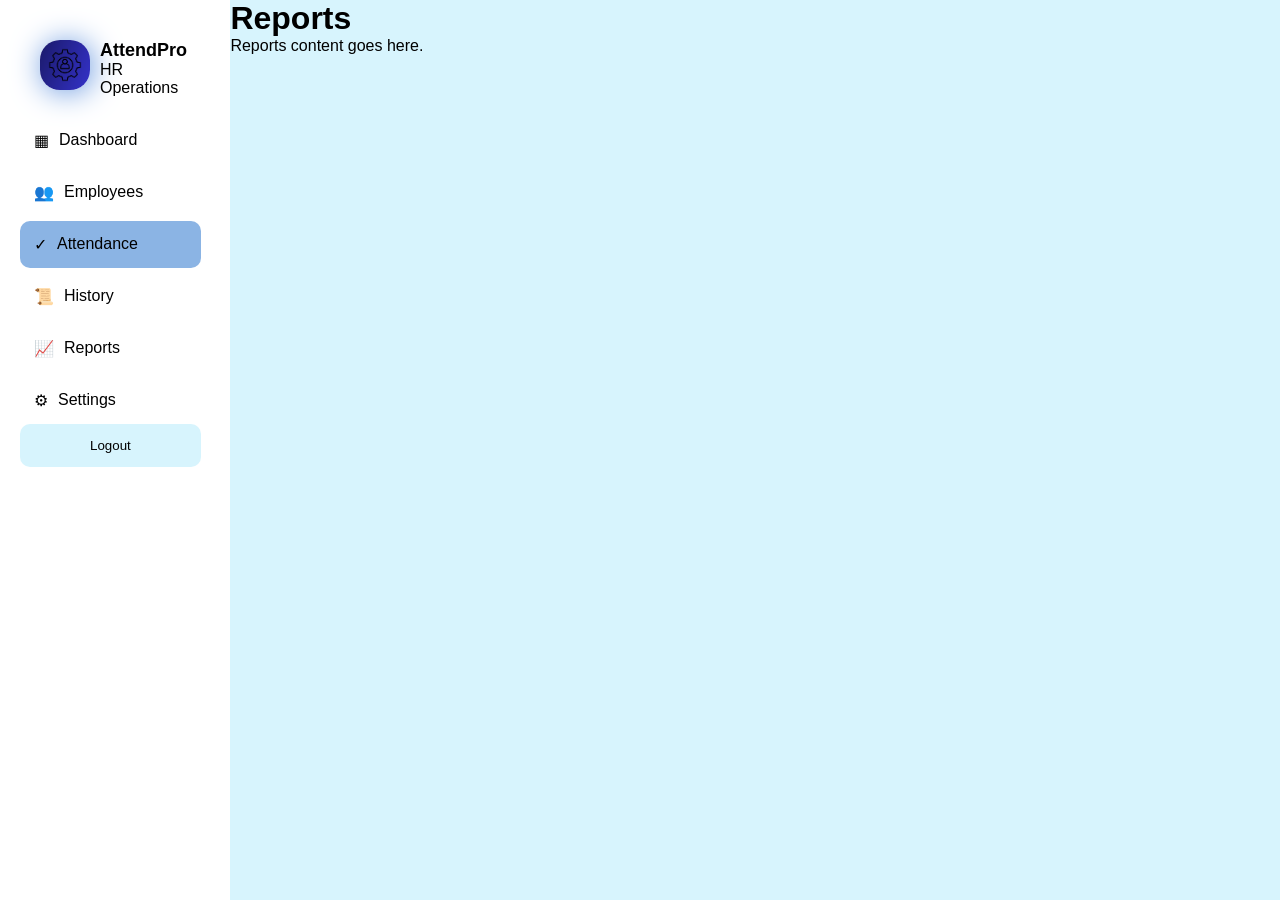
==== attendance.html @ 3359a7c5 "management system" ====
<!DOCTYPE html>
<html lang="en">

<head>
  <meta charset="UTF-8">
  <meta name="viewport" content="width=device-width, initial-scale=1.0">
  <link rel="stylesheet" href="style.css">
  <title>Document</title>
</head>

<body class="dashboard-body">
  <div class="app-shell">
    <aside class="sidebar" id="sidebar">
      <div class="brand">
        <div class="logo">
          <img src="logo.png" alt="Company Logo" height="50px">
          <div>
            <h2>AttendPro</h2>
            <p>HR Operations</p>
          </div>
        </div>
      </div>
      <nav class="nav-links">
        <a href="dashboard.html" class="nav-link" data-page="dashboard"><span
            class="nav-icon">▦</span><span>Dashboard</span></a>
        <a href="employees.html" class="nav-link" data-page="employees"><span
            class="nav-icon">👥</span><span>Employees</span></a>
        <a href="attendance.html" id="current-link" class="nav-link" data-page="attendance"><span
            class="nav-icon">✓</span><span>Attendance</span></a>
        <a href="history.html" class="nav-link" data-page="history"><span
            class="nav-icon">📜</span><span>History</span></a>
        <a href="reports.html" class="nav-link active" data-page="reports"><span
            class="nav-icon">📈</span><span>Reports</span></a>
        <a href="settings.html" class="nav-link" data-page="settings"><span
            class="nav-icon">⚙</span><span>Settings</span></a>
      </nav>

      <button id="logoutBtn">Logout</button>
    </aside>
    <main class="main-content">
      <header class="header">
        <h1>Reports</h1>
      </header>
      <section class="content">
        <p>Reports content goes here.</p>
      </section>
    </main>
  </div>
</body>

</html>
---- style.css ----
* {
    margin: 0;
    padding: 0;
    box-sizing: border-box;
}

body.login-body {
    height: 100vh;
    display: flex;
    justify-content: center;
    align-items: center;
    background-color: rgb(215, 244, 253);
    font-family: 'Segoe UI', Tahoma, Geneva, Verdana, sans-serif;
}

#login {
    width: 30%;
    height: auto;
    margin: auto;
    padding: 30px;
    background-color: white;
    border-radius: 10px;
    box-shadow: 1px 1px 10px rgb(39, 64, 102);
}

#logo img {
    border-radius: 20px;
    box-shadow:2px 2px 30px rgb(105, 152, 223);
}

#login label {
    font-size: 18px;
}

#login h1 {
    text-align: center;
    margin-bottom: 20px;
}

#pass-div {
    display: flex;
    gap: 5px;
}

#username {
    width: 100%;
    height: 40px;
    padding-left: 10px;
    border-radius: 10px;
    border: solid 2px rgb(106, 138, 176);
}

#password {
    width: 90%;
    height: 40px;
    padding-left: 10px;
    border-radius: 10px;
    border: solid 2px rgb(106, 138, 176);
}

.toggle-password {
    height: 40px;
    width: 10%;
    border-radius: 10px;
    border: solid 2px rgb(106, 138, 176);
}

#login-button {
    width: 100%;
    padding: 12px;
    margin-top: 20px;
    background: #2e8fff;
    color: white;
    border: none;
    border-radius: 10px;
    font-size: 16px;
    cursor: pointer;
    transition: 0.4s ease-in-out;
}

#login-button:hover {
    background: #004ba7;
}

/*------------- dashboard css -----------*/
body.dashboard-body{
    height: 100vh;
    display: flex;
    background-color: rgb(215, 244, 253);
    font-family: 'Segoe UI', Tahoma, Geneva, Verdana, sans-serif;
}

.app-shell {
    width: 100vw;
    display: flex;
}

#sidebar {
    width: 18%;
    padding: 20px;
    background-color: white;
}

.logo {
    margin: 20px;
    gap: 10px;
    display: flex;
}

.logo h2 {
    font-size: 18px;
}

.logo img {
    border-radius: 20px;
    box-shadow:2px 2px 30px rgb(105, 152, 223);
}

.nav-links {
    display: flex;
    flex-direction: column;
    gap: 5px;
}

.nav-link {
    height: auto;
    width: 95%;
    color: black;
    padding: 14px;
    border-radius: 10px;
    text-decoration: none;
    display: flex;
    gap: 10px;
}

.nav-link:hover{
    background-color: #8bb4e4;
}

#current-link {
    background-color: #8bb4e4;
}

.main-content {
    width: 82%;
}

#logoutBtn {
    width: 95%;
    padding: 14px;
    border: 0;
    background-color: rgb(215, 244, 253);
    border-radius: 10px;
    text-decoration: none;
}

#logoutBtn:hover{
    background-color: #8bb4e4;
}
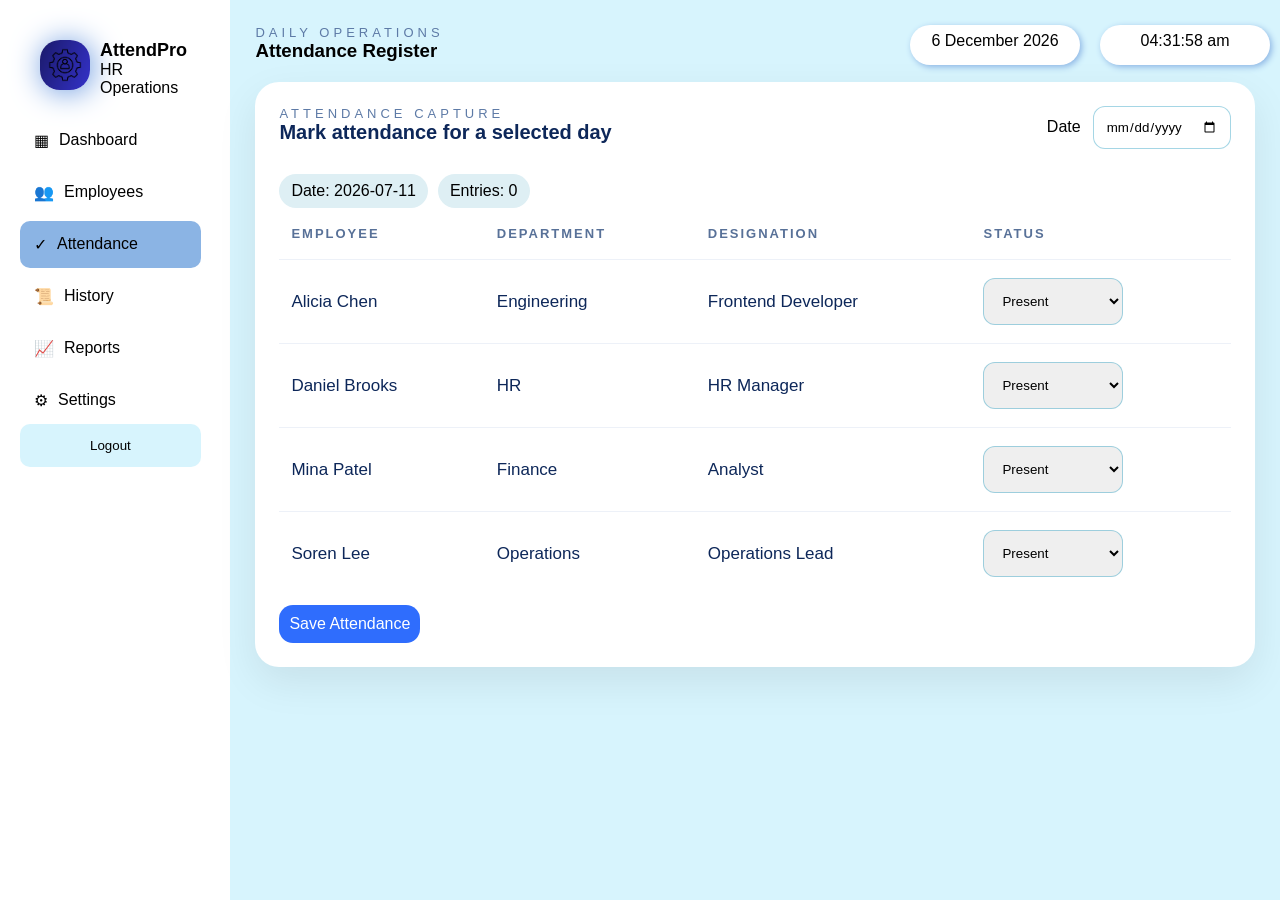
==== commit 68395f21: "complete another paage" ====
--- a/attendance.html
+++ b/attendance.html
@@ -4,8 +4,8 @@
 <head>
   <meta charset="UTF-8">
   <meta name="viewport" content="width=device-width, initial-scale=1.0">
-  <link rel="stylesheet" href="style.css">
-  <title>Document</title>
+  <link rel="stylesheet" href="css/style.css">
+  <title>AttendPro - Attendance</title>
 </head>
 
 <body class="dashboard-body">
@@ -13,7 +13,7 @@
     <aside class="sidebar" id="sidebar">
       <div class="brand">
         <div class="logo">
-          <img src="logo.png" alt="Company Logo" height="50px">
+          <img src="images/logo.png" alt="Company Logo" height="50px">
           <div>
             <h2>AttendPro</h2>
             <p>HR Operations</p>
@@ -38,14 +38,116 @@
       <button id="logoutBtn">Logout</button>
     </aside>
     <main class="main-content">
-      <header class="header">
-        <h1>Reports</h1>
+      <div>
+        <header class="topbar">
+          <p class="eyebrow">Daily operations</p>
+          <h3>Attendance Register</h3>
+      </div>
+      <div id="time-date">
+
+        <p class="time-date" id="current-date"></p>
+        <p class="time-date" id="current-time"></p>
+
+      </div>
       </header>
-      <section class="content">
-        <p>Reports content goes here.</p>
+
+      <section class="panel">
+        <div class="panel-header">
+          <div>
+            <p class="eyebrow">Attendance capture</p>
+            <h3>Mark attendance for a selected day</h3>
+          </div>
+          <div class="attendance-date">
+            <label for="attendanceDate">Date</label>
+            <input id="attendanceDate" type="date">
+          </div>
+        </div>
+
+        <div class="summary-strip" id="attendanceSummary">
+          <div class="summary-pill">Date: 2026-07-11</div>
+          <div class="summary-pill">Entries: 0</div>
+        </div>
+
+        <div class="table-wrapper">
+          <table>
+            <thead>
+              <tr>
+                <th>Employee</th>
+                <th>Department</th>
+                <th>Designation</th>
+                <th>Status</th>
+              </tr>
+            </thead>
+            <tbody id="attendanceTableBody">
+              <tr>
+                <td>Alicia Chen</td>
+                <td>Engineering</td>
+                <td>Frontend Developer</td>
+                <td>
+                  <select class="status-select" data-employee-id="EMP001">
+                    <option value="Present" selected="">Present</option>
+                    <option value="Absent">Absent</option>
+                    <option value="Leave">Leave</option>
+                    <option value="Half Day">Half Day</option>
+                    <option value="Work From Home">Work From Home</option>
+                  </select>
+                </td>
+              </tr>
+              <tr>
+                <td>Daniel Brooks</td>
+                <td>HR</td>
+                <td>HR Manager</td>
+                <td>
+                  <select class="status-select" data-employee-id="EMP002">
+                    <option value="Present" selected="">Present</option>
+                    <option value="Absent">Absent</option>
+                    <option value="Leave">Leave</option>
+                    <option value="Half Day">Half Day</option>
+                    <option value="Work From Home">Work From Home</option>
+                  </select>
+                </td>
+              </tr>
+              <tr>
+                <td>Mina Patel</td>
+                <td>Finance</td>
+                <td>Analyst</td>
+                <td>
+                  <select class="status-select" data-employee-id="EMP003">
+                    <option value="Present" selected="">Present</option>
+                    <option value="Absent">Absent</option>
+                    <option value="Leave">Leave</option>
+                    <option value="Half Day">Half Day</option>
+                    <option value="Work From Home">Work From Home</option>
+                  </select>
+                </td>
+              </tr>
+              <tr>
+                <td>Soren Lee</td>
+                <td>Operations</td>
+                <td>Operations Lead</td>
+                <td>
+                  <select class="status-select" data-employee-id="EMP004">
+                    <option value="Present" selected="">Present</option>
+                    <option value="Absent">Absent</option>
+                    <option value="Leave">Leave</option>
+                    <option value="Half Day">Half Day</option>
+                    <option value="Work From Home">Work From Home</option>
+                  </select>
+                </td>
+              </tr>
+            </tbody>
+          </table>
+        </div>
+
+        <div class="form-actions">
+          <button id="saveAttendance" class="btn btn-primary">Save Attendance</button>
+        </div>
       </section>
+
     </main>
   </div>
+
+  <script src="js/dashboard.js"></script>
 </body>
 
 </html>
--- a/css/style.css
+++ b/css/style.css
@@ -0,0 +1,596 @@
+* {
+    margin: 0;
+    padding: 0;
+    box-sizing: border-box;
+    font-family: 'Segoe UI', Tahoma, Geneva, Verdana, sans-serif;
+}
+
+body.login-body {
+    height: 100vh;
+    display: flex;
+    justify-content: center;
+    align-items: center;
+    background-color: #d7f4fd;
+}
+
+#login {
+    width: 30%;
+    height: auto;
+    margin: auto;
+    padding: 30px;
+    background-color: white;
+    border-radius: 10px;
+    box-shadow: 1px 1px 10px rgb(39, 64, 102);
+}
+
+#logo img {
+    border-radius: 20px;
+    box-shadow: 2px 2px 30px rgb(105, 152, 223);
+}
+
+#login label {
+    font-size: 18px;
+}
+
+#login h1 {
+    text-align: center;
+    margin-bottom: 20px;
+}
+
+#pass-div {
+    display: flex;
+    gap: 5px;
+}
+
+#username {
+    width: 100%;
+    height: 40px;
+    padding-left: 10px;
+    border-radius: 10px;
+    border: solid 2px rgb(106, 138, 176);
+}
+
+#password {
+    width: 90%;
+    height: 40px;
+    padding-left: 10px;
+    border-radius: 10px;
+    border: solid 2px rgb(106, 138, 176);
+}
+
+.toggle-password {
+    height: 40px;
+    width: 10%;
+    border-radius: 10px;
+    border: solid 2px rgb(106, 138, 176);
+}
+
+#login-button {
+    width: 100%;
+    padding: 12px;
+    margin-top: 20px;
+    background: #2e8fff;
+    color: white;
+    border: none;
+    border-radius: 10px;
+    font-size: 16px;
+    cursor: pointer;
+    transition: 0.4s ease-in-out;
+}
+
+#login-button:hover {
+    background: #004ba7;
+}
+
+/*------------- dashboard css -----------*/
+body.dashboard-body {
+    height: 100vh;
+    display: flex;
+    background-color: rgb(215, 244, 253);
+    font-family: 'Segoe UI', Tahoma, Geneva, Verdana, sans-serif;
+}
+
+.app-shell {
+    width: 100vw;
+    display: flex;
+}
+
+#sidebar {
+    width: 18%;
+    padding: 20px;
+    background-color: white;
+}
+
+.logo {
+    margin: 20px;
+    gap: 10px;
+    display: flex;
+}
+
+.logo h2 {
+    font-size: 18px;
+}
+
+.logo img {
+    border-radius: 20px;
+    box-shadow: 2px 2px 30px rgb(105, 152, 223);
+}
+
+.nav-links {
+    display: flex;
+    flex-direction: column;
+    gap: 5px;
+}
+
+.nav-link {
+    height: auto;
+    width: 95%;
+    color: black;
+    padding: 14px;
+    border-radius: 10px;
+    text-decoration: none;
+    display: flex;
+    gap: 10px;
+}
+
+.nav-link:hover {
+    background-color: #8bb4e4;
+}
+
+#current-link {
+    background-color: #8bb4e4;
+}
+
+.main-content {
+    width: 82%;
+}
+
+#logoutBtn {
+    width: 95%;
+    padding: 14px;
+    border: 0;
+    background-color: rgb(215, 244, 253);
+    border-radius: 10px;
+    cursor: pointer;
+    text-decoration: none;
+}
+
+#logoutBtn:hover {
+    background-color: #8bb4e4;
+}
+
+main {
+    padding: 25px;
+    display: flex;
+    flex-direction: column;
+    gap: 20px;
+}
+
+.header {
+    display: flex;
+    position: relative;
+}
+
+.header p {
+    opacity: .6;
+}
+
+#time-date {
+    gap: 20px;
+    display: flex;
+    position: absolute;
+    right: 10px;
+}
+
+.time-date {
+    text-align: center;
+    padding: 7px;
+    height: 40px;
+    width: 170px;
+    background-color: white;
+    border-radius: 20px;
+    box-shadow: 2px 2px 6px #8bb4e4;
+}
+
+.text {
+    opacity: .6;
+}
+
+.hero-section {
+    padding: 30px 40px;
+    display: flex;
+    justify-content: space-between;
+    align-items: center;
+    flex-wrap: wrap;
+    background-color: white;
+    border-radius: 20px;
+}
+
+#hero-buttons {
+    display: flex;
+    gap: 10px;
+    align-items: center;
+}
+
+#btn1,
+#btn2 {
+    position: static;
+    padding: 12px 20px;
+    border-radius: 10px;
+}
+
+.hero-button {
+    height: auto;
+    width: auto;
+    gap: 10px;
+    display: flex;
+    text-decoration: none;
+}
+
+#btn1 {
+    height: 45px;
+    padding: 10px 20px;
+    background: #2e8fff;
+    color: white;
+    border-radius: 10px;
+}
+
+#btn2 {
+    height: 45px;
+    padding: 10px 20px;
+    background: white;
+    color: #2e8fff;
+    border-radius: 10px;
+}
+
+.stats-grid {
+    display: grid;
+    grid-template-columns: repeat(4, 1fr);
+    gap: 20px;
+}
+
+.stat-card {
+    padding: 18px;
+    background-color: white;
+    border-radius: 20px;
+}
+
+.label {
+    opacity: .6;
+    margin: 0 4px;
+}
+
+.value {
+    font-size: 25px;
+    font-weight: 600;
+}
+
+.muted {
+    margin: 10px 0;
+}
+
+.content-grid {
+    display: grid;
+    grid-template-columns: 2fr 1fr;
+    gap: 25px;
+    margin-top: 25px;
+}
+
+.panel {
+    background: #fff;
+    border-radius: 24px;
+    padding: 24px;
+    box-shadow: 0 15px 40px rgba(0, 0, 0, .08);
+}
+
+.panel-large {
+    min-height: 450px;
+}
+
+.panel-header {
+    display: flex;
+    justify-content: space-between;
+    align-items: flex-start;
+    margin-bottom: 25px;
+}
+
+.eyebrow {
+    text-transform: uppercase;
+    letter-spacing: 4px;
+    color: #5d7aa6;
+    font-size: 13px;
+}
+
+.panel-header h3 {
+    font-size: 20px;
+    color: #0d2759;
+}
+
+.text-link {
+    color: #2b61ff;
+    text-decoration: none;
+    font-weight: 600;
+}
+
+.text-link:hover {
+    text-decoration: underline;
+}
+
+table {
+    width: 100%;
+    border-collapse: collapse;
+}
+
+thead th {
+    text-align: left;
+    text-transform: uppercase;
+    letter-spacing: 2px;
+    color: #587198;
+    font-size: 13px;
+    padding: 18px 12px;
+}
+
+tbody td {
+    padding: 18px 12px;
+    border-top: 1px solid #edf1f8;
+    font-size: 17px;
+    color: #0d2759;
+}
+
+.badge {
+    display: inline-block;
+    padding: 8px 18px;
+    border-radius: 40px;
+    font-weight: 600;
+    font-size: 15px;
+}
+
+.present {
+    background: #dff6e5;
+    color: #10a651;
+}
+
+.absent {
+    background: #ffdcdc;
+    color: #df2c2c;
+}
+
+.leave {
+    background: #fff1d8;
+    color: #ef8f00;
+}
+
+.wfh {
+    background: #daf7f1;
+    color: #00889d;
+}
+
+.quick-actions {
+    display: flex;
+    flex-direction: column;
+    gap: 18px;
+}
+
+.action-card {
+    display: flex;
+    align-items: center;
+    gap: 18px;
+    padding: 22px;
+    border-radius: 22px;
+    text-decoration: none;
+    color: #0d2759;
+    background: #fff;
+    border: 1px solid #e4ebf6;
+    transition: .3s;
+}
+
+.action-card:hover {
+    transform: translateY(-4px);
+    box-shadow: 0 10px 25px rgba(0, 0, 0, .08);
+}
+
+.action-card span {
+    width: 48px;
+    height: 48px;
+    border-radius: 14px;
+    background: #eef3ff;
+    display: flex;
+    justify-content: center;
+    align-items: center;
+    font-size: 20px;
+}
+
+.action-card strong {
+    font-size: 18px;
+}
+
+/* --------css for employees.css-------- */
+
+.two-col{
+    display:grid;
+    grid-template-columns:420px 1fr;
+}
+
+.employee-header {
+    display: flex;
+}
+
+.stacked-form{
+    display:flex;
+    flex-direction:column;
+    gap:22px;
+}
+
+.form-row{
+    display:grid;
+    grid-template-columns:repeat(2,1fr);
+    gap:18px;
+}
+
+.form-group{
+    display:flex;
+    flex-direction:column;
+    gap:10px;
+}
+
+.form-group label{
+    font-size:17px;
+    font-weight:500;
+    color:#1f2d3d;
+}
+
+.form-group input,
+.form-group select{
+    height:56px;
+    padding:0 18px;
+    border:1px solid #dfe7f5;
+    border-radius:16px;
+    font-size:16px;
+    background:#fafcff;
+    outline:none;
+    transition:.3s;
+}
+
+.form-group input:focus,
+.form-group select:focus{
+    border-color:#4f7cff;
+    background:#fff;
+    box-shadow:0 0 0 4px rgba(79,124,255,.12);
+}
+
+.stacked-form{
+    display:flex;
+    flex-direction:column;
+    gap:22px;
+    margin-top:20px;
+}
+
+.form-row{
+    display:grid;
+    grid-template-columns:repeat(2,1fr);
+    gap:20px;
+}
+
+.form-group{
+    display:flex;
+    flex-direction:column;
+    gap:8px;
+}
+
+.form-group label{
+    font-size:16px;
+    font-weight:600;
+    color:#23395d;
+}
+
+.form-group input,
+.form-group select{
+    width:100%;
+    height:52px;
+    padding:0 16px;
+    font-size:15px;
+    color:#23395d;
+    background:#f9fbff;
+    border:1px solid #dce5f4;
+    border-radius:14px;
+    outline:none;
+    transition:all .3s ease;
+}
+
+.form-group input::placeholder{
+    color:#9aa7b8;
+}
+
+.form-group input:focus,
+.form-group select:focus{
+    background:#fff;
+    border-color:#2e8fff;
+    box-shadow:0 0 0 4px rgba(46,143,255,.15);
+}
+
+
+.form-actions{
+    display:flex;
+    gap:15px;
+    margin-top:10px;
+}
+
+.btn{
+    padding:10px;
+    border:none;
+    border-radius:14px;
+    cursor:pointer;
+    font-size:16px;
+    transition:.3s;
+}
+
+.btn-primary{
+    background:#2f6dfd;
+    color:#fff;
+}
+
+.btn-primary:hover{
+    background:#235ae8;
+}
+
+.btn-ghost{
+    background:#f5f7fb;
+    color:#222;
+}
+
+.btn-danger{
+    background:#ef2f2f;
+    color:white;
+    padding: 4px 30px;
+}
+
+.filters{
+    display:grid;
+    grid-template-columns:1fr 220px 220px;
+    gap:16px;
+    margin:25px 0;
+}
+
+.filters input,
+.filters select{
+    height:56px;
+    border-radius:16px;
+    border:1px solid #dde5f3;
+    padding:0 18px;
+    font-size:16px;
+    background:#fafcff;
+}
+
+/* --------css for attendance.css-------- */
+
+.summary-strip{
+    display: flex;
+    gap: 10px;
+}
+
+.summary-pill {
+    padding: 8px 12px;
+    border-radius: 999px;
+    background-color:#deeff4 ;
+}
+
+.attendance-date {
+    display: flex;
+}
+
+.attendance-date label {
+    padding: 12px;
+}
+
+#attendanceDate {
+    padding: 12px;
+    border: 1px solid #58b3cf89 ;
+    border-radius: 12px;
+}
+
+.status-select{
+    width: 140px;
+    padding: 14px;
+    border: 1px solid #58b3cf89 ;
+    border-radius: 12px;
+}
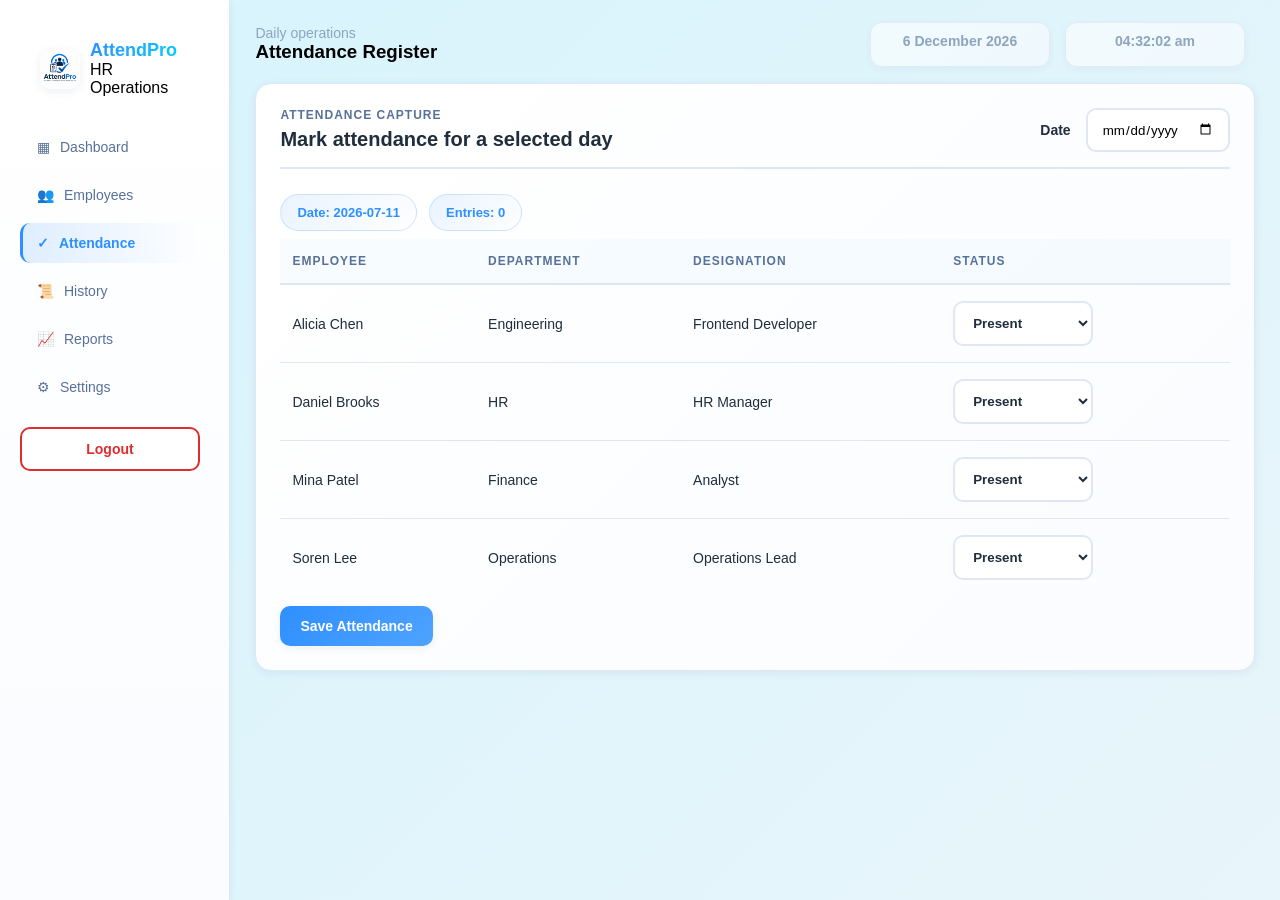
==== commit dc686583: "error fixing" ====
--- a/attendance.html
+++ b/attendance.html
@@ -21,34 +21,34 @@
         </div>
       </div>
       <nav class="nav-links">
-        <a href="dashboard.html" class="nav-link" data-page="dashboard"><span
-            class="nav-icon">▦</span><span>Dashboard</span></a>
-        <a href="employees.html" class="nav-link" data-page="employees"><span
-            class="nav-icon">👥</span><span>Employees</span></a>
+        <a href="dashboard.html" class="nav-link" data-page="dashboard"><span class="nav-icon">▦</span><span
+            class="icon-name">Dashboard</span></a>
+        <a href="employees.html" class="nav-link" data-page="employees"><span class="nav-icon">👥</span><span
+            class="icon-name">Employees</span></a>
         <a href="attendance.html" id="current-link" class="nav-link" data-page="attendance"><span
-            class="nav-icon">✓</span><span>Attendance</span></a>
-        <a href="history.html" class="nav-link" data-page="history"><span
-            class="nav-icon">📜</span><span>History</span></a>
-        <a href="reports.html" class="nav-link active" data-page="reports"><span
-            class="nav-icon">📈</span><span>Reports</span></a>
-        <a href="settings.html" class="nav-link" data-page="settings"><span
-            class="nav-icon">⚙</span><span>Settings</span></a>
+            class="nav-icon">✓</span><span class="icon-name">Attendance</span></a>
+        <a href="history.html" class="nav-link" data-page="history"><span class="nav-icon">📜</span><span
+            class="icon-name">History</span></a>
+        <a href="reports.html" class="nav-link active" data-page="reports"><span class="nav-icon">📈</span><span
+            class="icon-name">Reports</span></a>
+        <a href="settings.html" class="nav-link" data-page="settings"><span class="nav-icon">⚙</span><span
+            class="icon-name">Settings</span></a>
       </nav>
 
       <button id="logoutBtn">Logout</button>
     </aside>
     <main class="main-content">
-      <div>
-        <header class="topbar">
-          <p class="eyebrow">Daily operations</p>
+      <header class="header">
+        <div class="topbar">
+          <p>Daily operations</p>
           <h3>Attendance Register</h3>
-      </div>
-      <div id="time-date">
+        </div>
+        <div id="time-date">
 
-        <p class="time-date" id="current-date"></p>
-        <p class="time-date" id="current-time"></p>
+          <p class="time-date" id="current-date"></p>
+          <p class="time-date" id="current-time"></p>
 
-      </div>
+        </div>
       </header>
 
       <section class="panel">
--- a/css/style.css
+++ b/css/style.css
@@ -5,88 +5,225 @@
     font-family: 'Segoe UI', Tahoma, Geneva, Verdana, sans-serif;
 }
 
+:root {
+    --primary-color: #2e8fff;
+    --primary-dark: #1e5fd8;
+    --primary-light: #4fa3ff;
+    --accent-color: #00d4ff;
+    --success-color: #10a651;
+    --warning-color: #ef8f00;
+    --danger-color: #df2c2c;
+    --bg-primary: #f8fafb;
+    --bg-secondary: #d7f4fd;
+    --text-primary: #1f2d3d;
+    --text-secondary: #587198;
+    --border-color: #dfe7f5;
+    --shadow-sm: 0 2px 8px rgba(39, 64, 102, 0.08);
+    --shadow-md: 0 4px 16px rgba(39, 64, 102, 0.12);
+    --shadow-lg: 0 12px 32px rgba(39, 64, 102, 0.15);
+}
+
+#menuToggle {
+    display: none;
+}
+
 body.login-body {
     height: 100vh;
     display: flex;
     justify-content: center;
     align-items: center;
-    background-color: #d7f4fd;
+    background: linear-gradient(135deg, #d7f4fd 0%, #c5e8f7 100%);
+    position: relative;
+    overflow: hidden;
+}
+
+body.login-body::before {
+    content: '';
+    position: absolute;
+    width: 400px;
+    height: 400px;
+    background: rgba(255, 255, 255, 0.1);
+    border-radius: 50%;
+    top: -100px;
+    left: -100px;
+    animation: float 6s ease-in-out infinite;
+}
+
+@keyframes float {
+
+    0%,
+    100% {
+        transform: translateY(0px);
+    }
+
+    50% {
+        transform: translateY(20px);
+    }
 }
 
 #login {
     width: 30%;
     height: auto;
     margin: auto;
-    padding: 30px;
+    padding: 40px;
     background-color: white;
-    border-radius: 10px;
-    box-shadow: 1px 1px 10px rgb(39, 64, 102);
+    border-radius: 16px;
+    box-shadow: var(--shadow-lg);
+    -webkit-backdrop-filter: blur(10px);
+    backdrop-filter: blur(10px);
+    position: relative;
+    z-index: 1;
+    transition: all 0.3s ease;
+    border: 1px solid rgba(255, 255, 255, 0.8);
+}
+
+#login:hover {
+    box-shadow: 0 20px 40px rgba(39, 64, 102, 0.2);
+    transform: translateY(-5px);
+}
+
+#logo {
+    text-align: center;
+    margin-bottom: 20px;
 }
 
 #logo img {
-    border-radius: 20px;
-    box-shadow: 2px 2px 30px rgb(105, 152, 223);
+    width: 80px;
+    height: 80px;
+    border-radius: 16px;
+    box-shadow: 0 8px 24px rgba(105, 152, 223, 0.3);
+    transition: transform 0.3s ease;
+}
+
+#logo img:hover {
+    transform: scale(1.05);
 }
 
 #login label {
-    font-size: 18px;
+    font-size: 14px;
+    font-weight: 600;
+    color: var(--text-primary);
+    display: block;
+    margin-bottom: 8px;
+    margin-top: 16px;
 }
 
 #login h1 {
     text-align: center;
-    margin-bottom: 20px;
+    margin-bottom: 30px;
+    font-size: 28px;
+    background: linear-gradient(135deg, #2e8fff, #00d4ff);
+    -webkit-background-clip: text;
+    -webkit-text-fill-color: transparent;
+    background-clip: text;
 }
 
 #pass-div {
     display: flex;
-    gap: 5px;
+    gap: 8px;
+}
+
+#username,
+#password {
+    height: 48px;
+    padding: 0 14px;
+    border-radius: 12px;
+    border: 2px solid var(--border-color);
+    font-size: 14px;
+    background: var(--bg-primary);
+    transition: all 0.3s ease;
+    outline: none;
 }
 
 #username {
     width: 100%;
-    height: 40px;
-    padding-left: 10px;
-    border-radius: 10px;
-    border: solid 2px rgb(106, 138, 176);
+    margin-bottom: 16px;
+}
+
+#username:focus,
+#password:focus {
+    border-color: var(--primary-color);
+    background: white;
+    box-shadow: 0 0 0 4px rgba(46, 143, 255, 0.1);
+}
+
+#username::placeholder,
+#password::placeholder {
+    color: #9aa7b8;
 }
 
 #password {
     width: 90%;
-    height: 40px;
-    padding-left: 10px;
-    border-radius: 10px;
-    border: solid 2px rgb(106, 138, 176);
 }
 
 .toggle-password {
-    height: 40px;
+    height: 48px;
     width: 10%;
-    border-radius: 10px;
-    border: solid 2px rgb(106, 138, 176);
+    border-radius: 12px;
+    border: 2px solid var(--border-color);
+    background: var(--bg-primary);
+    cursor: pointer;
+    transition: all 0.3s ease;
+    display: flex;
+    align-items: center;
+    justify-content: center;
+    font-size: 18px;
+    color: var(--text-secondary);
+}
+
+.toggle-password:hover {
+    border-color: var(--primary-color);
+    color: var(--primary-color);
+    background: rgba(46, 143, 255, 0.05);
 }
 
 #login-button {
     width: 100%;
-    padding: 12px;
-    margin-top: 20px;
-    background: #2e8fff;
+    padding: 14px;
+    margin-top: 24px;
+    background: linear-gradient(135deg, var(--primary-color), var(--primary-light));
     color: white;
     border: none;
-    border-radius: 10px;
+    border-radius: 12px;
     font-size: 16px;
+    font-weight: 600;
     cursor: pointer;
-    transition: 0.4s ease-in-out;
+    transition: all 0.3s ease;
+    box-shadow: var(--shadow-md);
+    position: relative;
+    overflow: hidden;
+}
+
+#login-button::before {
+    content: '';
+    position: absolute;
+    top: 0;
+    left: -100%;
+    width: 100%;
+    height: 100%;
+    background: rgba(255, 255, 255, 0.2);
+    transition: left 0.3s ease;
 }
 
 #login-button:hover {
-    background: #004ba7;
+    background: linear-gradient(135deg, var(--primary-dark), #1e5fd8);
+    transform: translateY(-2px);
+    box-shadow: 0 12px 24px rgba(46, 143, 255, 0.3);
+}
+
+#login-button:hover::before {
+    left: 100%;
+}
+
+#login-button:active {
+    transform: translateY(0);
 }
 
 /*------------- dashboard css -----------*/
 body.dashboard-body {
     height: 100vh;
     display: flex;
-    background-color: rgb(215, 244, 253);
+    background: linear-gradient(135deg, #d7f4fd 0%, #e8f5fa 100%);
     font-family: 'Segoe UI', Tahoma, Geneva, Verdana, sans-serif;
 }
 
@@ -98,65 +235,104 @@
 #sidebar {
     width: 18%;
     padding: 20px;
-    background-color: white;
+    background: linear-gradient(180deg, white 0%, #fafcff 100%);
+    border-right: 1px solid var(--border-color);
+    box-shadow: var(--shadow-sm);
+    overflow-y: auto;
 }
 
 .logo {
     margin: 20px;
     gap: 10px;
     display: flex;
+    align-items: center;
+    cursor: pointer;
+    transition: all 0.3s ease;
+}
+
+.logo:hover img {
+    transform: scale(1.05);
 }
 
 .logo h2 {
     font-size: 18px;
+    background: linear-gradient(135deg, var(--primary-color), var(--accent-color));
+    -webkit-background-clip: text;
+    -webkit-text-fill-color: transparent;
+    background-clip: text;
+    font-weight: 700;
 }
 
 .logo img {
-    border-radius: 20px;
-    box-shadow: 2px 2px 30px rgb(105, 152, 223);
+    width: 40px;
+    height: 40px;
+    border-radius: 10px;
+    box-shadow: var(--shadow-sm);
+    transition: transform 0.3s ease;
 }
 
 .nav-links {
     display: flex;
     flex-direction: column;
-    gap: 5px;
+    gap: 8px;
+    margin-top: 30px;
 }
 
 .nav-link {
     height: auto;
     width: 95%;
-    color: black;
-    padding: 14px;
+    color: var(--text-secondary);
+    padding: 12px 14px;
     border-radius: 10px;
     text-decoration: none;
     display: flex;
     gap: 10px;
+    align-items: center;
+    font-size: 14px;
+    font-weight: 500;
+    transition: all 0.3s ease;
+    position: relative;
+    border-left: 3px solid transparent;
 }
 
 .nav-link:hover {
-    background-color: #8bb4e4;
+    background: linear-gradient(90deg, rgba(46, 143, 255, 0.1), transparent);
+    color: var(--primary-color);
+    border-left-color: var(--primary-color);
+    transform: translateX(4px);
 }
 
 #current-link {
-    background-color: #8bb4e4;
+    background: linear-gradient(90deg, rgba(46, 143, 255, 0.15), transparent);
+    color: var(--primary-color);
+    border-left-color: var(--primary-color);
+    font-weight: 600;
 }
 
 .main-content {
     width: 82%;
+    overflow-y: auto;
 }
 
 #logoutBtn {
     width: 95%;
-    padding: 14px;
-    border: 0;
-    background-color: rgb(215, 244, 253);
+    padding: 12px 14px;
+    border: 2px solid var(--danger-color);
+    background-color: white;
     border-radius: 10px;
     cursor: pointer;
     text-decoration: none;
+    color: var(--danger-color);
+    font-weight: 600;
+    font-size: 14px;
+    transition: all 0.3s ease;
+    margin-top: 20px;
 }
 
 #logoutBtn:hover {
-    background-color: #8bb4e4;
+    background: linear-gradient(135deg, rgba(223, 44, 44, 0.1), transparent);
+    transform: translateX(2px);
+    box-shadow: 0 4px 12px rgba(223, 44, 44, 0.15);
 }
 
 main {
@@ -169,14 +345,24 @@
 .header {
     display: flex;
     position: relative;
+    align-items: center;
+    justify-content: space-between;
+}
+
+.header h1 {
+    font-size: 24px;
+    color: var(--text-primary);
+    font-weight: 700;
 }
 
 .header p {
-    opacity: .6;
+    opacity: 0.6;
+    font-size: 14px;
+    color: var(--text-secondary);
 }
 
 #time-date {
-    gap: 20px;
+    gap: 15px;
     display: flex;
     position: absolute;
     right: 10px;
@@ -184,16 +370,26 @@
 
 .time-date {
     text-align: center;
-    padding: 7px;
-    height: 40px;
-    width: 170px;
-    background-color: white;
-    border-radius: 20px;
-    box-shadow: 2px 2px 6px #8bb4e4;
+    padding: 10px;
+    height: 45px;
+    width: 180px;
+    background: linear-gradient(135deg, white, #fafcff);
+    border-radius: 12px;
+    box-shadow: var(--shadow-sm);
+    font-size: 13px;
+    font-weight: 600;
+    color: var(--text-secondary);
+    border: 1px solid var(--border-color);
+    transition: all 0.3s ease;
+}
+
+.time-date:hover {
+    box-shadow: var(--shadow-md);
+    transform: translateY(-2px);
 }
 
 .text {
-    opacity: .6;
+    opacity: 0.6;
 }
 
 .hero-section {
@@ -202,13 +398,31 @@
     justify-content: space-between;
     align-items: center;
     flex-wrap: wrap;
-    background-color: white;
-    border-radius: 20px;
+    background: linear-gradient(135deg, white 0%, #fafcff 100%);
+    border-radius: 16px;
+    box-shadow: var(--shadow-sm);
+    border: 1px solid var(--border-color);
+    transition: all 0.3s ease;
+}
+
+.hero-section:hover {
+    box-shadow: var(--shadow-md);
+}
+
+.hero-section h1 {
+    font-size: 22px;
+    color: var(--text-primary);
+    font-weight: 700;
+}
+
+.hero-section p {
+    color: var(--text-secondary);
+    font-size: 14px;
 }
 
 #hero-buttons {
     display: flex;
-    gap: 10px;
+    gap: 12px;
     align-items: center;
 }
 
@@ -217,6 +431,11 @@
     position: static;
     padding: 12px 20px;
     border-radius: 10px;
+    font-weight: 600;
+    font-size: 14px;
+    cursor: pointer;
+    transition: all 0.3s ease;
+    border: none;
 }
 
 .hero-button {
@@ -225,22 +444,35 @@
     gap: 10px;
     display: flex;
     text-decoration: none;
+    align-items: center;
 }
 
 #btn1 {
     height: 45px;
-    padding: 10px 20px;
-    background: #2e8fff;
+    padding: 10px 24px;
+    background: linear-gradient(135deg, var(--primary-color), var(--primary-light));
     color: white;
     border-radius: 10px;
+    box-shadow: var(--shadow-md);
+}
+
+#btn1:hover {
+    transform: translateY(-3px);
+    box-shadow: 0 12px 24px rgba(46, 143, 255, 0.3);
 }
 
 #btn2 {
     height: 45px;
-    padding: 10px 20px;
+    padding: 10px 24px;
     background: white;
-    color: #2e8fff;
+    color: var(--primary-color);
+    border: 2px solid var(--primary-color);
     border-radius: 10px;
+}
+
+#btn2:hover {
+    background: rgba(46, 143, 255, 0.05);
+    transform: translateY(-2px);
 }
 
 .stats-grid {
@@ -250,23 +482,66 @@
 }
 
 .stat-card {
-    padding: 18px;
-    background-color: white;
-    border-radius: 20px;
+    padding: 20px;
+    background: linear-gradient(135deg, white 0%, #fafcff 100%);
+    border-radius: 14px;
+    box-shadow: var(--shadow-sm);
+    border: 1px solid var(--border-color);
+    transition: all 0.3s ease;
+    cursor: pointer;
+    position: relative;
+    overflow: hidden;
+}
+
+.stat-card::before {
+    content: '';
+    position: absolute;
+    top: 0;
+    right: -50px;
+    width: 150px;
+    height: 150px;
+    background: linear-gradient(135deg, rgba(46, 143, 255, 0.1), transparent);
+    border-radius: 50%;
+    transition: all 0.3s ease;
+}
+
+.stat-card:hover {
+    transform: translateY(-8px);
+    box-shadow: var(--shadow-lg);
+}
+
+.stat-card:hover::before {
+    right: -20px;
+}
+
+.stat-card h3 {
+    font-size: 14px;
+    color: var(--text-secondary);
+    font-weight: 600;
+    margin-bottom: 12px;
+    text-transform: uppercase;
+    letter-spacing: 0.5px;
 }
 
 .label {
-    opacity: .6;
+    opacity: 0.7;
     margin: 0 4px;
+    font-size: 12px;
+    color: var(--text-secondary);
 }
 
 .value {
-    font-size: 25px;
-    font-weight: 600;
+    font-size: 28px;
+    font-weight: 700;
+    color: var(--primary-color);
+    position: relative;
+    z-index: 1;
 }
 
 .muted {
     margin: 10px 0;
+    font-size: 12px;
+    color: var(--text-secondary);
 }
 
 .content-grid {
@@ -277,10 +552,16 @@
 }
 
 .panel {
-    background: #fff;
-    border-radius: 24px;
+    background: linear-gradient(135deg, white 0%, #fafcff 100%);
+    border-radius: 16px;
     padding: 24px;
-    box-shadow: 0 15px 40px rgba(0, 0, 0, .08);
+    box-shadow: var(--shadow-sm);
+    border: 1px solid var(--border-color);
+    transition: all 0.3s ease;
+}
+
+.panel:hover {
+    box-shadow: var(--shadow-md);
 }
 
 .panel-large {
@@ -292,28 +573,36 @@
     justify-content: space-between;
     align-items: flex-start;
     margin-bottom: 25px;
+    padding-bottom: 15px;
+    border-bottom: 2px solid var(--border-color);
 }
 
 .eyebrow {
     text-transform: uppercase;
-    letter-spacing: 4px;
-    color: #5d7aa6;
-    font-size: 13px;
+    letter-spacing: 1px;
+    color: var(--text-secondary);
+    font-size: 12px;
+    font-weight: 700;
 }
 
 .panel-header h3 {
     font-size: 20px;
-    color: #0d2759;
+    color: var(--text-primary);
+    font-weight: 700;
+    margin-top: 6px;
 }
 
 .text-link {
-    color: #2b61ff;
+    color: var(--primary-color);
     text-decoration: none;
     font-weight: 600;
+    font-size: 13px;
+    transition: all 0.3s ease;
 }
 
 .text-link:hover {
     text-decoration: underline;
+    color: var(--primary-dark);
 }
 
 table {
@@ -324,40 +613,58 @@
 thead th {
     text-align: left;
     text-transform: uppercase;
-    letter-spacing: 2px;
-    color: #587198;
-    font-size: 13px;
-    padding: 18px 12px;
+    letter-spacing: 1px;
+    color: var(--text-secondary);
+    font-size: 12px;
+    padding: 15px 12px;
+    font-weight: 700;
+    background: rgba(46, 143, 255, 0.03);
+    border-bottom: 2px solid var(--border-color);
+}
+
+tbody tr {
+    transition: all 0.3s ease;
+}
+
+tbody tr:hover {
+    background: rgba(46, 143, 255, 0.05);
 }
 
 tbody td {
-    padding: 18px 12px;
-    border-top: 1px solid #edf1f8;
-    font-size: 17px;
-    color: #0d2759;
+    padding: 16px 12px;
+    border-top: 1px solid var(--border-color);
+    font-size: 14px;
+    color: var(--text-primary);
+    font-weight: 500;
 }
 
 .badge {
     display: inline-block;
-    padding: 8px 18px;
-    border-radius: 40px;
-    font-weight: 600;
-    font-size: 15px;
+    padding: 8px 16px;
+    border-radius: 20px;
+    font-weight: 600;
+    font-size: 12px;
+    text-transform: capitalize;
+    transition: all 0.3s ease;
+}
+
+.badge:hover {
+    transform: scale(1.05);
 }
 
 .present {
     background: #dff6e5;
-    color: #10a651;
+    color: var(--success-color);
 }
 
 .absent {
     background: #ffdcdc;
-    color: #df2c2c;
+    color: var(--danger-color);
 }
 
 .leave {
     background: #fff1d8;
-    color: #ef8f00;
+    color: var(--warning-color);
 }
 
 .wfh {
@@ -368,229 +675,547 @@
 .quick-actions {
     display: flex;
     flex-direction: column;
-    gap: 18px;
+    gap: 16px;
 }
 
 .action-card {
     display: flex;
     align-items: center;
-    gap: 18px;
-    padding: 22px;
-    border-radius: 22px;
+    gap: 16px;
+    padding: 18px;
+    border-radius: 12px;
     text-decoration: none;
-    color: #0d2759;
-    background: #fff;
-    border: 1px solid #e4ebf6;
-    transition: .3s;
+    color: var(--text-primary);
+    background: linear-gradient(135deg, white 0%, #fafcff 100%);
+    border: 1px solid var(--border-color);
+    transition: all 0.3s ease;
+    font-weight: 600;
 }
 
 .action-card:hover {
     transform: translateY(-4px);
-    box-shadow: 0 10px 25px rgba(0, 0, 0, .08);
+    box-shadow: var(--shadow-md);
+    border-color: var(--primary-color);
 }
 
 .action-card span {
     width: 48px;
     height: 48px;
-    border-radius: 14px;
-    background: #eef3ff;
+    border-radius: 12px;
+    background: linear-gradient(135deg, rgba(46, 143, 255, 0.1), transparent);
     display: flex;
     justify-content: center;
     align-items: center;
     font-size: 20px;
+    flex-shrink: 0;
 }
 
 .action-card strong {
-    font-size: 18px;
+    font-size: 15px;
 }
 
 /* --------css for employees.css-------- */
 
-.two-col{
-    display:grid;
-    grid-template-columns:420px 1fr;
+.two-col {
+    display: grid;
+    grid-template-columns: 420px 1fr;
 }
 
 .employee-header {
     display: flex;
 }
 
-.stacked-form{
-    display:flex;
-    flex-direction:column;
-    gap:22px;
-}
-
-.form-row{
-    display:grid;
-    grid-template-columns:repeat(2,1fr);
-    gap:18px;
-}
-
-.form-group{
-    display:flex;
-    flex-direction:column;
-    gap:10px;
-}
-
-.form-group label{
-    font-size:17px;
-    font-weight:500;
-    color:#1f2d3d;
+.stacked-form {
+    display: flex;
+    flex-direction: column;
+    gap: 22px;
+}
+
+.form-row {
+    display: grid;
+    grid-template-columns: repeat(2, 1fr);
+    gap: 18px;
+}
+
+.form-group {
+    display: flex;
+    flex-direction: column;
+    gap: 10px;
+}
+
+.form-group label {
+    font-size: 14px;
+    font-weight: 600;
+    color: var(--text-primary);
+    text-transform: capitalize;
 }
 
 .form-group input,
-.form-group select{
-    height:56px;
-    padding:0 18px;
-    border:1px solid #dfe7f5;
-    border-radius:16px;
-    font-size:16px;
-    background:#fafcff;
-    outline:none;
-    transition:.3s;
+.form-group select {
+    height: 48px;
+    width: 100%;
+    padding: 0 10px;
+    border: 2px solid var(--border-color);
+    border-radius: 10px;
+    font-size: 14px;
+    background: var(--bg-primary);
+    outline: none;
+    transition: all 0.3s ease;
+    color: var(--text-primary);
+}
+
+.form-group input::placeholder,
+.form-group select::placeholder {
+    color: #9aa7b8;
 }
 
 .form-group input:focus,
-.form-group select:focus{
-    border-color:#4f7cff;
-    background:#fff;
-    box-shadow:0 0 0 4px rgba(79,124,255,.12);
-}
-
-.stacked-form{
-    display:flex;
-    flex-direction:column;
-    gap:22px;
-    margin-top:20px;
-}
-
-.form-row{
-    display:grid;
-    grid-template-columns:repeat(2,1fr);
-    gap:20px;
-}
-
-.form-group{
-    display:flex;
-    flex-direction:column;
-    gap:8px;
-}
-
-.form-group label{
-    font-size:16px;
-    font-weight:600;
-    color:#23395d;
-}
-
-.form-group input,
-.form-group select{
-    width:100%;
-    height:52px;
-    padding:0 16px;
-    font-size:15px;
-    color:#23395d;
-    background:#f9fbff;
-    border:1px solid #dce5f4;
-    border-radius:14px;
-    outline:none;
-    transition:all .3s ease;
-}
-
-.form-group input::placeholder{
-    color:#9aa7b8;
-}
-
-.form-group input:focus,
-.form-group select:focus{
-    background:#fff;
-    border-color:#2e8fff;
-    box-shadow:0 0 0 4px rgba(46,143,255,.15);
-}
-
-
-.form-actions{
-    display:flex;
-    gap:15px;
-    margin-top:10px;
-}
-
-.btn{
-    padding:10px;
-    border:none;
-    border-radius:14px;
-    cursor:pointer;
-    font-size:16px;
-    transition:.3s;
-}
-
-.btn-primary{
-    background:#2f6dfd;
-    color:#fff;
-}
-
-.btn-primary:hover{
-    background:#235ae8;
-}
-
-.btn-ghost{
-    background:#f5f7fb;
-    color:#222;
-}
-
-.btn-danger{
-    background:#ef2f2f;
-    color:white;
-    padding: 4px 30px;
-}
-
-.filters{
-    display:grid;
-    grid-template-columns:1fr 220px 220px;
-    gap:16px;
-    margin:25px 0;
+.form-group select:focus {
+    border-color: var(--primary-color);
+    background: white;
+    box-shadow: 0 0 0 4px rgba(46, 143, 255, 0.1);
+}
+
+.form-actions {
+    display: flex;
+    gap: 15px;
+    margin-top: 10px;
+}
+
+.btn {
+    padding: 12px 20px;
+    border: none;
+    border-radius: 10px;
+    cursor: pointer;
+    font-size: 14px;
+    font-weight: 600;
+    transition: all 0.3s ease;
+    text-decoration: none;
+    display: inline-flex;
+    align-items: center;
+    gap: 8px;
+}
+
+.btn-primary {
+    background: linear-gradient(135deg, var(--primary-color), var(--primary-light));
+    color: white;
+    box-shadow: var(--shadow-sm);
+}
+
+.btn-primary:hover {
+    background: linear-gradient(135deg, var(--primary-dark), #1e5fd8);
+    transform: translateY(-2px);
+    box-shadow: var(--shadow-md);
+}
+
+.btn-ghost {
+    background: transparent;
+    color: var(--text-secondary);
+    border: 2px solid var(--border-color);
+}
+
+.btn-ghost:hover {
+    background: var(--bg-primary);
+    border-color: var(--primary-color);
+    color: var(--primary-color);
+}
+
+.btn-danger {
+    background: linear-gradient(135deg, var(--danger-color), #ff4444);
+    color: white;
+    padding: 10px 24px;
+    box-shadow: var(--shadow-sm);
+}
+
+.btn-danger:hover {
+    background: linear-gradient(135deg, #c41f1f, #d62828);
+    transform: translateY(-2px);
+    box-shadow: var(--shadow-md);
+}
+
+.filters {
+    display: grid;
+    grid-template-columns: 1fr 220px 220px;
+    gap: 16px;
+    margin: 25px 0;
 }
 
 .filters input,
-.filters select{
-    height:56px;
-    border-radius:16px;
-    border:1px solid #dde5f3;
-    padding:0 18px;
-    font-size:16px;
-    background:#fafcff;
+.filters select {
+    height: 48px;
+    border-radius: 10px;
+    border: 2px solid var(--border-color);
+    padding: 0 14px;
+    font-size: 14px;
+    background: white;
+    transition: all 0.3s ease;
+}
+
+.filters input:focus,
+.filters select:focus {
+    border-color: var(--primary-color);
+    box-shadow: 0 0 0 4px rgba(46, 143, 255, 0.1);
 }
 
 /* --------css for attendance.css-------- */
 
-.summary-strip{
-    display: flex;
-    gap: 10px;
+.summary-strip {
+    display: flex;
+    gap: 12px;
+    overflow-x: auto;
+    padding-bottom: 8px;
 }
 
 .summary-pill {
-    padding: 8px 12px;
-    border-radius: 999px;
-    background-color:#deeff4 ;
+    padding: 10px 16px;
+    border-radius: 20px;
+    background: linear-gradient(135deg, rgba(46, 143, 255, 0.1), transparent);
+    color: var(--primary-color);
+    font-weight: 600;
+    font-size: 13px;
+    white-space: nowrap;
+    border: 1px solid rgba(46, 143, 255, 0.2);
+    transition: all 0.3s ease;
+    cursor: pointer;
+}
+
+.summary-pill:hover {
+    background: linear-gradient(135deg, rgba(46, 143, 255, 0.2), transparent);
+    border-color: var(--primary-color);
+    transform: translateY(-2px);
 }
 
 .attendance-date {
     display: flex;
+    align-items: center;
+    gap: 15px;
 }
 
 .attendance-date label {
-    padding: 12px;
+    padding: 0;
+    font-weight: 600;
+    color: var(--text-primary);
+    font-size: 14px;
 }
 
 #attendanceDate {
-    padding: 12px;
-    border: 1px solid #58b3cf89 ;
-    border-radius: 12px;
-}
-
-.status-select{
+    padding: 12px 14px;
+    border: 2px solid var(--border-color);
+    border-radius: 10px;
+    height: 44px;
+    transition: all 0.3s ease;
+}
+
+#attendanceDate:focus {
+    border-color: var(--primary-color);
+    box-shadow: 0 0 0 4px rgba(46, 143, 255, 0.1);
+}
+
+.status-select {
     width: 140px;
-    padding: 14px;
-    border: 1px solid #58b3cf89 ;
-    border-radius: 12px;
+    padding: 12px 14px;
+    border: 2px solid var(--border-color);
+    border-radius: 10px;
+    background: white;
+    transition: all 0.3s ease;
+    font-weight: 600;
+    color: var(--text-primary);
+}
+
+.status-select:focus {
+    border-color: var(--primary-color);
+    box-shadow: 0 0 0 4px rgba(46, 143, 255, 0.1);
+}
+
+#clearData {
+    padding: 12px 20px;
+    border: none;
+    border-radius: 10px;
+    background: linear-gradient(135deg, var(--danger-color), #ff4444);
+    color: white;
+    cursor: pointer;
+    font-weight: 600;
+    transition: all 0.3s ease;
+}
+
+#clearData:hover {
+    background: linear-gradient(135deg, #c41f1f, #d62828);
+    transform: translateY(-2px);
+}
+
+/* --------css for history.css-------- */
+
+.pagination {
+    display: flex;
+    justify-content: flex-end;
+    gap: 8px;
+    flex-wrap: wrap;
+}
+
+.page-btn {
+    color: white;
+    background: linear-gradient(135deg, var(--primary-color), var(--primary-light));
+    border: none;
+    border-radius: 8px;
+    padding: 10px 14px;
+    font-weight: 600;
+    cursor: pointer;
+    font-size: 13px;
+    transition: all 0.3s ease;
+}
+
+.page-btn:hover {
+    background: linear-gradient(135deg, var(--primary-dark), #1e5fd8);
+    transform: translateY(-2px);
+    box-shadow: var(--shadow-sm);
+}
+
+.page-btn.active {
+    background: var(--primary-dark);
+    box-shadow: var(--shadow-md);
+}
+
+.page-btn:disabled {
+    opacity: 0.5;
+    cursor: not-allowed;
+}
+
+@media (max-width: 992px) {
+    html {
+        overflow-x: hidden;
+    }
+
+    #login {
+        width: 90%;
+        padding: 20px;
+    }
+
+    #logo {
+        margin-bottom: 10px;
+    }
+
+    #logo img {
+        width: 60px;
+        height: 60px;
+        border-radius: 16px;
+        box-shadow: 0 8px 24px rgba(105, 152, 223, 0.3);
+        transition: transform 0.3s ease;
+    }
+
+    #login label {
+        font-size: 12px;
+        margin: 8px;
+    }
+
+    #login h1 {
+        margin-bottom: 10px;
+        font-size: 24px;
+    }
+
+    #pass-div {
+        gap: 3px;
+    }
+
+    #username,
+    #password {
+        height: 48px;
+        padding: 0 10px;
+    }
+
+    #username {
+        margin-bottom: 5px;
+    }
+
+    #password {
+        width: 85%;
+    }
+
+    .toggle-password {
+        width: 15%;
+    }
+
+    .icon-name {
+        display: none;
+    }
+
+    #sidebar {
+        width: 13%;
+        padding: 5px;
+    }
+
+    .logo {
+        margin: auto;
+    }
+
+    .logo h2 {
+        display: none;
+    }
+
+    .logo p {
+        display: none;
+    }
+
+    .logo img {
+        margin: 10px 0;
+    }
+
+    .main-content {
+        width: 85%;
+        overflow-y: auto;
+    }
+
+    #logoutBtn {
+        width: 95%;
+        padding: 5px;
+        font-size: 7px;
+    }
+
+    main {
+        padding: 5px;
+        gap: 10px;
+    }
+
+    .header {
+        margin: 10px;
+        display: flex;
+    }
+
+    #time-date {
+        display: none;
+    }
+
+    .hero-section {
+        padding: 20px;
+    }
+
+    .hero-section h2 {
+        font-size: 20px;
+        margin: 10px 0;
+    }
+
+    .hero-section p {
+        color: var(--text-secondary);
+        font-size: 14px;
+    }
+
+    #btn1,
+    #btn2 {
+        margin: 10px 0;
+        font-size: 12px;
+    }
+
+    .stats-grid {
+        grid-template-columns: repeat(2, 1fr);
+    }
+
+    .muted {
+        font-size: 10px;
+    }
+
+    .content-grid {
+        display: grid;
+        grid-template-columns: repeat(1, 1fr);
+        gap: 20px;
+        margin-top: 10px;
+    }
+
+    .panel {
+        width: 100%;
+        padding: 5px;
+    }
+
+    .eyebrow {
+        padding: 10px 0 0 10px;
+    }
+
+    .panel-header {
+        margin-bottom: 00px;
+        padding-bottom: 10px;
+    }
+
+    .panel-header h3 {
+        margin: 0;
+        padding-left: 10px;
+        font-size: 17px;
+    }
+
+    .text-link {
+        padding: 18px 18px 0 0;
+        font-size: 13px;
+        transition: all 0.3s ease;
+    }
+
+    table {
+        width: 100%;
+        border-collapse: collapse;
+    }
+
+    thead th {
+        font-size: 12px;
+        padding: 12px 6px;
+    }
+
+    tbody td {
+        padding: 12px 6px;
+        font-size: 12px;
+    }
+
+    .two-col {
+        display: flex;
+        flex-direction: column;
+    }
+
+    .form-row {
+        margin: 10px;
+        gap: 12px;
+    }
+
+    .form-group label {
+        margin: 0 0 0 6px;
+    }
+
+    .form-group input,
+    .form-group select {
+        padding: 5px 10px;
+        font-size: 12px;
+    }
+
+
+    .btn {
+        padding: 12px 20px;
+        margin: 0 0 20px 0;
+    }
+
+    .btn-primary {
+        margin-left: 10px;
+    }
+
+    .btn-danger {
+        background: linear-gradient(135deg, var(--danger-color), #ff4444);
+        color: white;
+        padding: 10px 24px;
+        box-shadow: var(--shadow-sm);
+    }
+
+    .filters {
+        display: grid;
+        grid-template-columns: repeat(3, 1fr);
+        gap: 12px;
+        margin: 20px 0;
+    }
+
+    .filters input,
+    .filters select {
+        width: 100%;
+        padding: 0 3px;
+        font-size: 10px;
+    }
+
+    .filters input:focus,
+    .filters select:focus {
+        border-color: var(--primary-color);
+        box-shadow: 0 0 0 4px rgba(46, 143, 255, 0.1);
+    }
+
+
 }
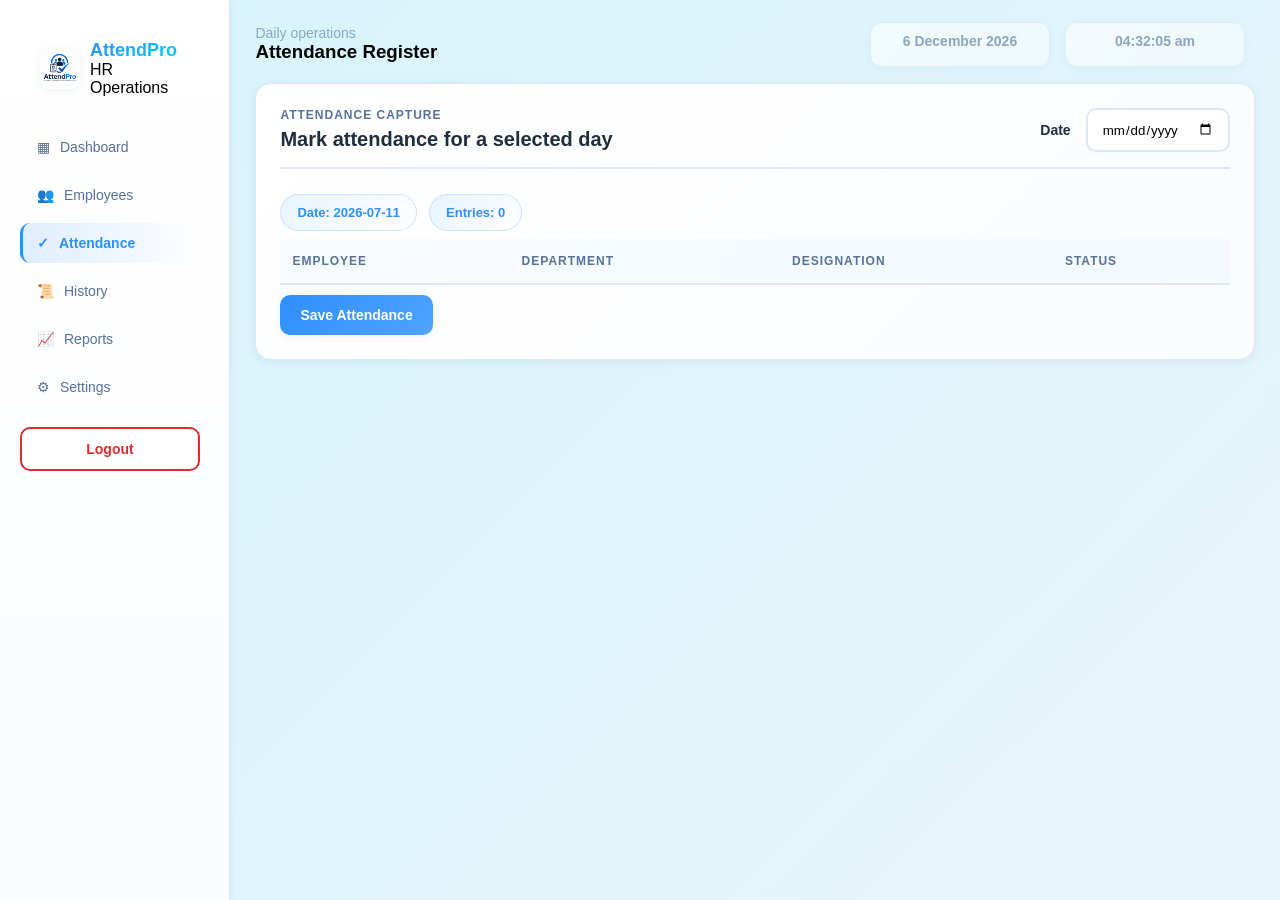
==== commit 6e43a368: "web site ready to use" ====
--- a/attendance.html
+++ b/attendance.html
@@ -79,62 +79,7 @@
               </tr>
             </thead>
             <tbody id="attendanceTableBody">
-              <tr>
-                <td>Alicia Chen</td>
-                <td>Engineering</td>
-                <td>Frontend Developer</td>
-                <td>
-                  <select class="status-select" data-employee-id="EMP001">
-                    <option value="Present" selected="">Present</option>
-                    <option value="Absent">Absent</option>
-                    <option value="Leave">Leave</option>
-                    <option value="Half Day">Half Day</option>
-                    <option value="Work From Home">Work From Home</option>
-                  </select>
-                </td>
-              </tr>
-              <tr>
-                <td>Daniel Brooks</td>
-                <td>HR</td>
-                <td>HR Manager</td>
-                <td>
-                  <select class="status-select" data-employee-id="EMP002">
-                    <option value="Present" selected="">Present</option>
-                    <option value="Absent">Absent</option>
-                    <option value="Leave">Leave</option>
-                    <option value="Half Day">Half Day</option>
-                    <option value="Work From Home">Work From Home</option>
-                  </select>
-                </td>
-              </tr>
-              <tr>
-                <td>Mina Patel</td>
-                <td>Finance</td>
-                <td>Analyst</td>
-                <td>
-                  <select class="status-select" data-employee-id="EMP003">
-                    <option value="Present" selected="">Present</option>
-                    <option value="Absent">Absent</option>
-                    <option value="Leave">Leave</option>
-                    <option value="Half Day">Half Day</option>
-                    <option value="Work From Home">Work From Home</option>
-                  </select>
-                </td>
-              </tr>
-              <tr>
-                <td>Soren Lee</td>
-                <td>Operations</td>
-                <td>Operations Lead</td>
-                <td>
-                  <select class="status-select" data-employee-id="EMP004">
-                    <option value="Present" selected="">Present</option>
-                    <option value="Absent">Absent</option>
-                    <option value="Leave">Leave</option>
-                    <option value="Half Day">Half Day</option>
-                    <option value="Work From Home">Work From Home</option>
-                  </select>
-                </td>
-              </tr>
+              
             </tbody>
           </table>
         </div>
--- a/css/style.css
+++ b/css/style.css
@@ -796,6 +796,17 @@
     gap: 8px;
 }
 
+.action-btn {
+    padding: 8px 14px;
+    border: none;
+    border-radius: 10px;
+    cursor: pointer;
+    transition: all 0.3s ease;
+    display: inline-flex;
+    align-items: center;
+    gap: 8px;
+}
+
 .btn-primary {
     background: linear-gradient(135deg, var(--primary-color), var(--primary-light));
     color: white;
@@ -823,7 +834,7 @@
 .btn-danger {
     background: linear-gradient(135deg, var(--danger-color), #ff4444);
     color: white;
-    padding: 10px 24px;
+    padding: 8px 15px;
     box-shadow: var(--shadow-sm);
 }
 
@@ -980,6 +991,155 @@
     cursor: not-allowed;
 }
 
+body.dark-mode {
+    background: #121212;
+    color: #ffffff;
+}
+
+body.dark-mode #sidebar {
+    background: #1b1b1b;
+    border-right: 1px solid #333;
+}
+
+body.dark-mode .main-content {
+    background: #121212;
+}
+
+body.dark-mode .panel,
+body.dark-mode .stat-card,
+body.dark-mode .hero-section,
+body.dark-mode .action-card,
+body.dark-mode .time-date {
+    background: #1e1e1e;
+    color: #ffffff;
+    border: 1px solid #333;
+}
+
+body.dark-mode h1,
+body.dark-mode h2,
+body.dark-mode h3,
+body.dark-mode h4,
+body.dark-mode label,
+body.dark-mode td,
+body.dark-mode th,
+body.dark-mode p,
+body.dark-mode strong {
+    color: #ffffff;
+}
+
+body.dark-mode table {
+    background: #1e1e1e;
+}
+
+body.dark-mode thead th {
+    background: #2b2b2b;
+    color: white;
+}
+
+body.dark-mode tbody td {
+    background: #1e1e1e;
+    color: white;
+    border-color: #444;
+}
+
+body.dark-mode tbody tr:hover {
+    background: #2d2d2d;
+}
+
+body.dark-mode input,
+body.dark-mode select,
+body.dark-mode textarea {
+    background: #2d2d2d;
+    color: white;
+    border: 1px solid #555;
+}
+
+body.dark-mode input::placeholder {
+    color: #bbb;
+}
+
+body.dark-mode .filters input,
+body.dark-mode .filters select,
+body.dark-mode .status-select,
+body.dark-mode #attendanceDate {
+    background: #2d2d2d;
+    color: white;
+    border: 1px solid #555;
+}
+
+body.dark-mode .summary-pill {
+    background: #2d2d2d;
+    color: white;
+    border: 1px solid #555;
+}
+
+body.dark-mode .nav-link {
+    color: #d1d5db;
+}
+
+body.dark-mode .nav-link:hover,
+body.dark-mode #current-link {
+    background: #2563eb;
+    color: white;
+}
+
+body.dark-mode .btn-ghost {
+    background: #2d2d2d;
+    color: white;
+    border: 1px solid #555;
+}
+
+body.dark-mode .btn-ghost:hover {
+    background: #3d3d3d;
+}
+
+body.dark-mode #logoutBtn {
+    background: #2d2d2d;
+    color: #ff6b6b;
+    border-color: #ff6b6b;
+}
+
+body.dark-mode #logoutBtn:hover {
+    background: #3d3d3d;
+}
+
+body.dark-mode .badge.present {
+    background: #166534;
+    color: white;
+}
+
+body.dark-mode .badge.absent {
+    background: #991b1b;
+    color: white;
+}
+
+body.dark-mode .badge.leave {
+    background: #92400e;
+    color: white;
+}
+
+body.dark-mode .badge.wfh {
+    background: #155e75;
+    color: white;
+}
+
+body.dark-mode * {
+    transition: 0.3s;
+}
+
+body,
+.sidebar,
+.main-content,
+.panel,
+.stat-card,
+table,
+input,
+select,
+button,
+.header {
+    transition: 0.3s ease;
+}
+
 @media (max-width: 992px) {
     html {
         overflow-x: hidden;
@@ -1120,8 +1280,10 @@
     }
 
     .panel {
+        padding-bottom: 20px !important;
         width: 100%;
         padding: 5px;
+        overflow-x: scroll;
     }
 
     .eyebrow {
@@ -1129,6 +1291,7 @@
     }
 
     .panel-header {
+        flex-direction: column;
         margin-bottom: 00px;
         padding-bottom: 10px;
     }
@@ -1140,7 +1303,9 @@
     }
 
     .text-link {
-        padding: 18px 18px 0 0;
+        position: relative;
+        top: -18px;
+        right: -250px;
         font-size: 13px;
         transition: all 0.3s ease;
     }
@@ -1151,12 +1316,17 @@
     }
 
     thead th {
-        font-size: 12px;
+        font-size: 8px;
         padding: 12px 6px;
     }
 
+    #btn {
+        display: flex;
+        gap: 6px;
+    }
+
     tbody td {
-        padding: 12px 6px;
+        padding: 8px 4px;
         font-size: 12px;
     }
 
@@ -1180,27 +1350,41 @@
         font-size: 12px;
     }
 
+    .action-btn {
+        padding: 6px;
+        gap: 8px;
+    }
 
     .btn {
-        padding: 12px 20px;
-        margin: 0 0 20px 0;
+        padding: 9px;
+        margin: 0;
     }
 
     .btn-primary {
         margin-left: 10px;
     }
 
+    .upload-label {
+        width: 90%;
+        margin: 10px 0 10px 10px;
+    }
+
+    #exportData {
+        margin-top: 10px;
+    }
+
+    #backupData {
+        margin-top: 10px;
+    }
+
     .btn-danger {
-        background: linear-gradient(135deg, var(--danger-color), #ff4444);
-        color: white;
-        padding: 10px 24px;
-        box-shadow: var(--shadow-sm);
+        padding: 6px;
     }
 
     .filters {
         display: grid;
-        grid-template-columns: repeat(3, 1fr);
-        gap: 12px;
+        grid-template-columns: repeat(2, 1fr);
+        gap: 10px;
         margin: 20px 0;
     }
 
@@ -1211,11 +1395,50 @@
         font-size: 10px;
     }
 
-    .filters input:focus,
-    .filters select:focus {
-        border-color: var(--primary-color);
-        box-shadow: 0 0 0 4px rgba(46, 143, 255, 0.1);
-    }
-
-
+    .status-select {
+        width: 90px;
+        padding: 12px 10px;
+        border: 2px solid var(--border-color);
+        border-radius: 10px;
+        background: white;
+        transition: all 0.3s ease;
+        font-weight: 600;
+        color: var(--text-primary);
+    }
+
+    .summary-strip {
+        display: flex;
+        gap: 12px;
+        overflow-x: auto;
+        padding: 8px 0;
+    }
+
+    .summary-pill {
+        padding: 10px 16px;
+    }
+
+    .attendance-date {
+        display: flex;
+        align-items: center;
+        gap: 15px;
+        margin: 10px 0 0 10px;
+    }
+
+    #attendanceDate {
+        padding: 8px 10px;
+    }
+
+    #clearData {
+        padding: 12px 20px;
+    }
+
+    .page-btn {
+        border-radius: 50%;
+        padding: 12px 18px;
+        margin: 20px 20px 0 0;
+    }
+
+    .setting-card {
+        margin: 10px;
+    }
 }
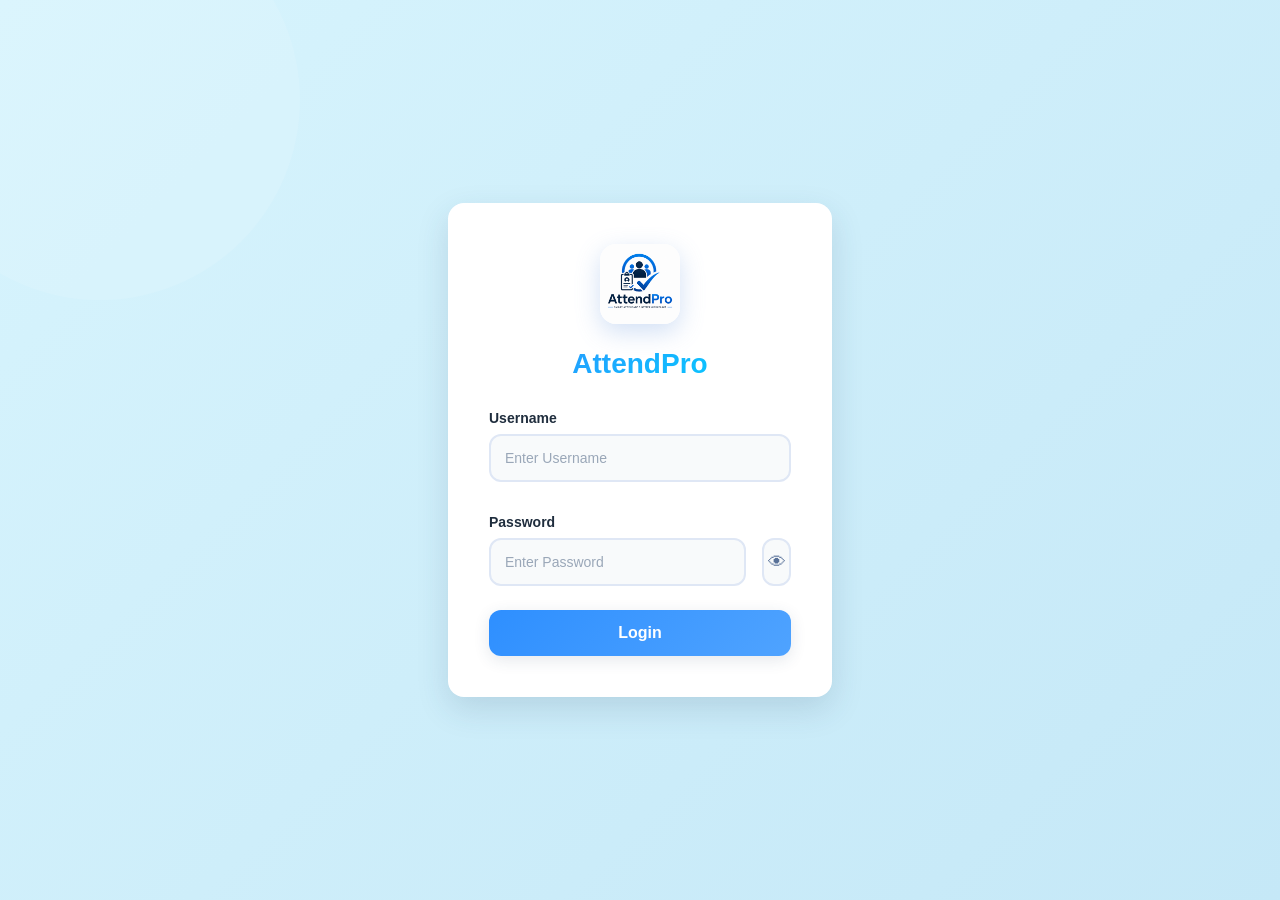
==== commit 58266fb4: "fix some errors" ====
--- a/attendance.html
+++ b/attendance.html
@@ -92,7 +92,7 @@
     </main>
   </div>
 
-  <script src="js/dashboard.js"></script>
+  <script src="js/main.js"></script>
 </body>
 
 </html>
